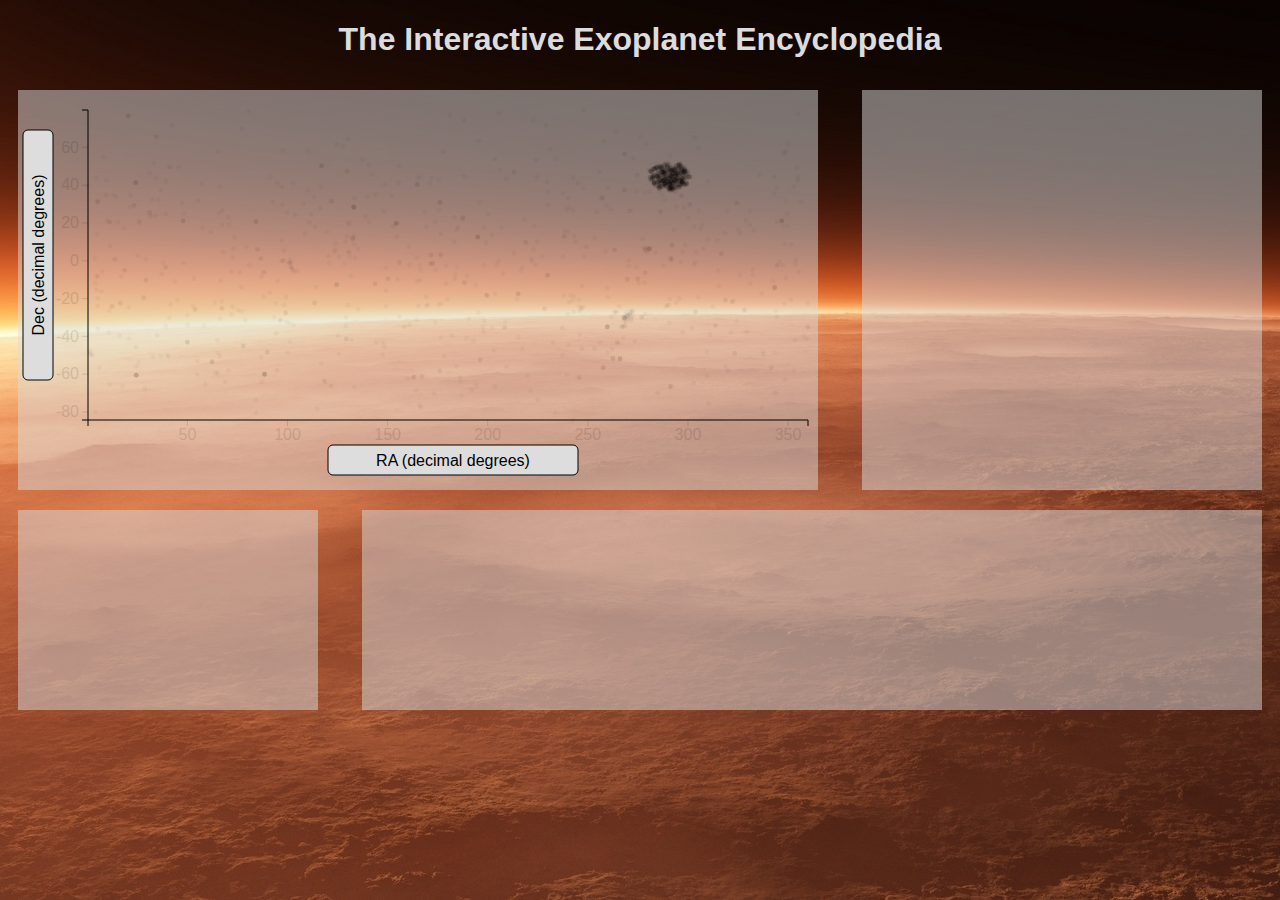
==== code/index.html @ 7ea902ef "Rename Index.html to index.html" ====
<!DOCTYPE html>
<meta charset="utf-8">
<html>
  <head>
    <title>Interactive Exoplanet Encyclopedia</title>
    <link rel="stylesheet" type="text/css" href="style_html.css"/>
    <link rel="stylesheet" type="text/css" href="style_svg.css"/>
<!--    <script src="http://d3js.org/d3.v3.min.js"></script>
    <script src="http://d3js.org/d3.geo.projection.v0.min.js"></script>
    <script src="http://d3js.org/queue.v1.min.js"></script> -->
    <script src="d3/d3.min.js"></script>
  </head>


  <body>
    <h1> The Interactive Exoplanet Encyclopedia</h1>
    <div id="mpvDiv">
    </div>
    <div id="spvDiv">
    </div>
    <div id="spInfoDiv">
    </div>
    <div id="storyDiv">
    </div>


    <script src="main.js"></script>
    <script src="mpv.js"></script>
    <script src="spv.js"></script>
    <script src="spinfo.js"></script>


  </body>
</html>
---- code/style_html.css ----
body {
    background-image: url("mars.jpg");
    background-color: #cccccc;
    background-attachment: fixed;
    background-position: center; 
	font-family: "Trebuchet MS", Helvetica, sans-serif ;
}

div{
	background-color: rgba(220,220,220,.5);
	margin: 10px;
}
.tooltip{
	font-size: 9px;
	position: relative;
	background-color: rgba(0,0,0,.7);
}



@media (max-width:1272px) {
	div{
		display: block;
		margin: 10px;
	}

	#mpvDiv{
		width: 800px;
		margin-left: auto;
		margin-right: auto;

	}

	#spvDiv{
		background-color: rgba(220,220,220,.5);
		width: 800px;
		margin-left: auto;
		margin-right: auto;
	}

	#spInfoDiv{
		background-color: rgba(220,220,220,.5);
		width: 800px;		
		height: 200px;
		margin-left: auto;
		margin-right: auto;
	}
	#storyDiv{
		background-color: rgba(220,220,220,.5);
		width: 800px;
		margin-left: auto;
		margin-right: auto;
	}

}
@media (min-width:1273px) {
	#mpvDiv{
		width: 800px;
		height: 400px;
		float: left;

	}

	#spvDiv{
		width: 400px
		height: 400px;
		float: right;
	}

	#spInfoDiv{
		width: 900px;
		height: 200px;
		float: right;
		position:relative;
	}
	#storyDiv{
		width: 280px;
		height: 180px;
		float: left;
		position:relative;
	}

/*	.infoCol{
	height: 100%;
	background-color: rgba(0,0,0,0);
	padding: 5;
	display: inline-block;
	position: absolute;
	}*/
}

#storyDiv{
	padding: 10px;
}

div#button{
	width: 100px;
	height: 30px;
	position: relative;
	top: 450px;
	background-color:red;
	color: black;}

svg{
	display: block;
	margin: auto;
}

h1{
	text-align: center;
	color: rgba(220,220,220,1);
	min-width: 800px;
}
h4{
	text-align: center;
}
---- code/style_svg.css ----
.easterL{
  fill: #0ff;
}

.easterR{
  fill: #f00;
}

.dot {
  fill: #000;
  opacity: .3;
  stroke: rgba(0,0,0,0);
  /*stroke-opacity: 0;*/
  stroke-width: 6;
}

.selDot {
  fill: #f00;
  opacity: 1;

}
.axis{
  fill: none;
  stroke: #000;
}
.tick > text{
  fill: #000;
  stroke: none;
}

.axisTitle{

}

.titleButton{
  fill: #ddd;
  stroke: #000;
  stroke-width:1;

}

.plotMenuButton{
  fill: #ddd;
  opacity: .8;
}

.plotMenuButton > text{
  fill: #000;
  opacity: 1;

} 
.entry{
  fill: #aaa;
  opacity: .8;
}

.entry > text{
  fill: #000;
  opacity: 1;
} 

.highlight{
  fill: rgba(196,119,73,1);
  opacity: 1;
}


.x{
}

.y{

}

.orbit{
  fill: none;
  stroke:red;
  stroke-width: 2px;
}

.au{
  fill: none;
  stroke:blue;
  stroke-width: 1px;
  stroke-dasharray:"(10,10)";
}


.star{
  fill: yellow;
  stroke:yellow;
  stroke-width: 1px;
  ;
}

text{
  font-family: "Trebuchet MS", Helvetica, sans-serif ;
  cursor: default;
}
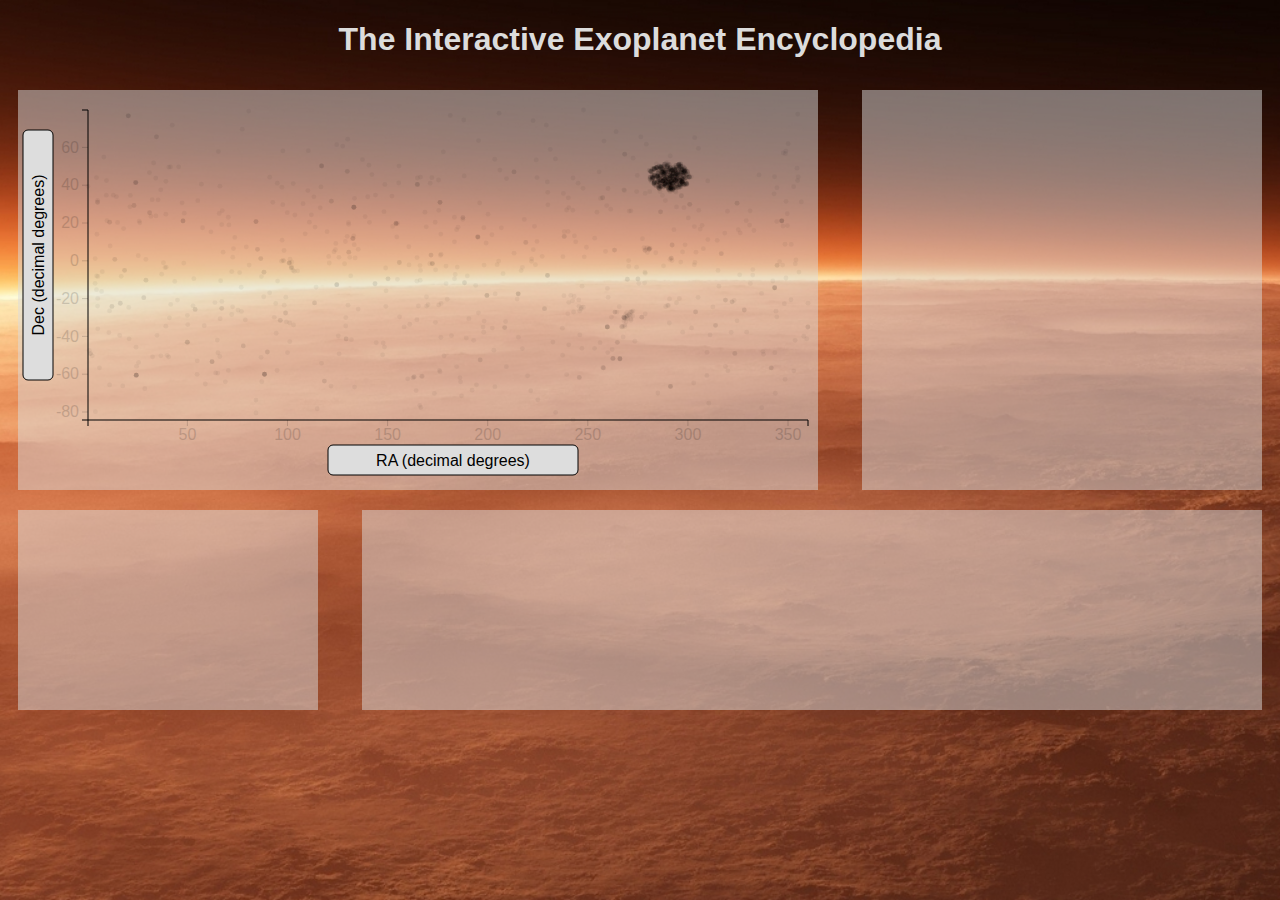
==== commit be1608e5: "a little bit of browser dynamics" ====
--- a/code/index.html
+++ b/code/index.html
@@ -31,4 +31,4 @@
 
 
   </body>
-</html>
+</html>--- a/code/style_html.css
+++ b/code/style_html.css
@@ -1,10 +1,21 @@
 body {
-    background-image: url("mars.jpg");
-    background-color: #cccccc;
-    background-attachment: fixed;
-    background-position: center; 
-	font-family: "Trebuchet MS", Helvetica, sans-serif ;
+	    background-image: url("mars.jpg");
+	    background-color: #cccccc;
+	    background-attachment: fixed;
+	    background-position: center; 
+	    background-repeat: no-repeat;
+		font-family: "Trebuchet MS", Helvetica, sans-serif ;
+		/*background-size: auto 150%;*/
+	}
+
+@media (max-aspect-ratio: 1000/369){
+	body {background-size: auto 150%;}
 }
+
+@media (min-aspect-ratio: 1000/369){
+	body {background-size: 100% auto;}
+}
+
 
 div{
 	background-color: rgba(220,220,220,.5);
@@ -15,7 +26,11 @@
 	position: relative;
 	background-color: rgba(0,0,0,.7);
 }
-
+.spvSvg{
+	display: block;
+	margin-right: auto;
+	margin-left: auto;
+}
 
 
 @media (max-width:1272px) {
@@ -36,6 +51,10 @@
 		width: 800px;
 		margin-left: auto;
 		margin-right: auto;
+	}
+	.spvSvg{
+		width: 800px;
+
 	}
 
 	#spInfoDiv{
@@ -65,6 +84,9 @@
 		width: 400px
 		height: 400px;
 		float: right;
+	}
+	.spvSvg{
+		width: 400px;
 	}
 
 	#spInfoDiv{
@@ -101,6 +123,13 @@
 	background-color:red;
 	color: black;}
 
+div.intro{
+	width: 400px;
+	height: 400px;
+	position:absolute;
+	top: 20px;
+	right: 20px;
+}
 svg{
 	display: block;
 	margin: auto;
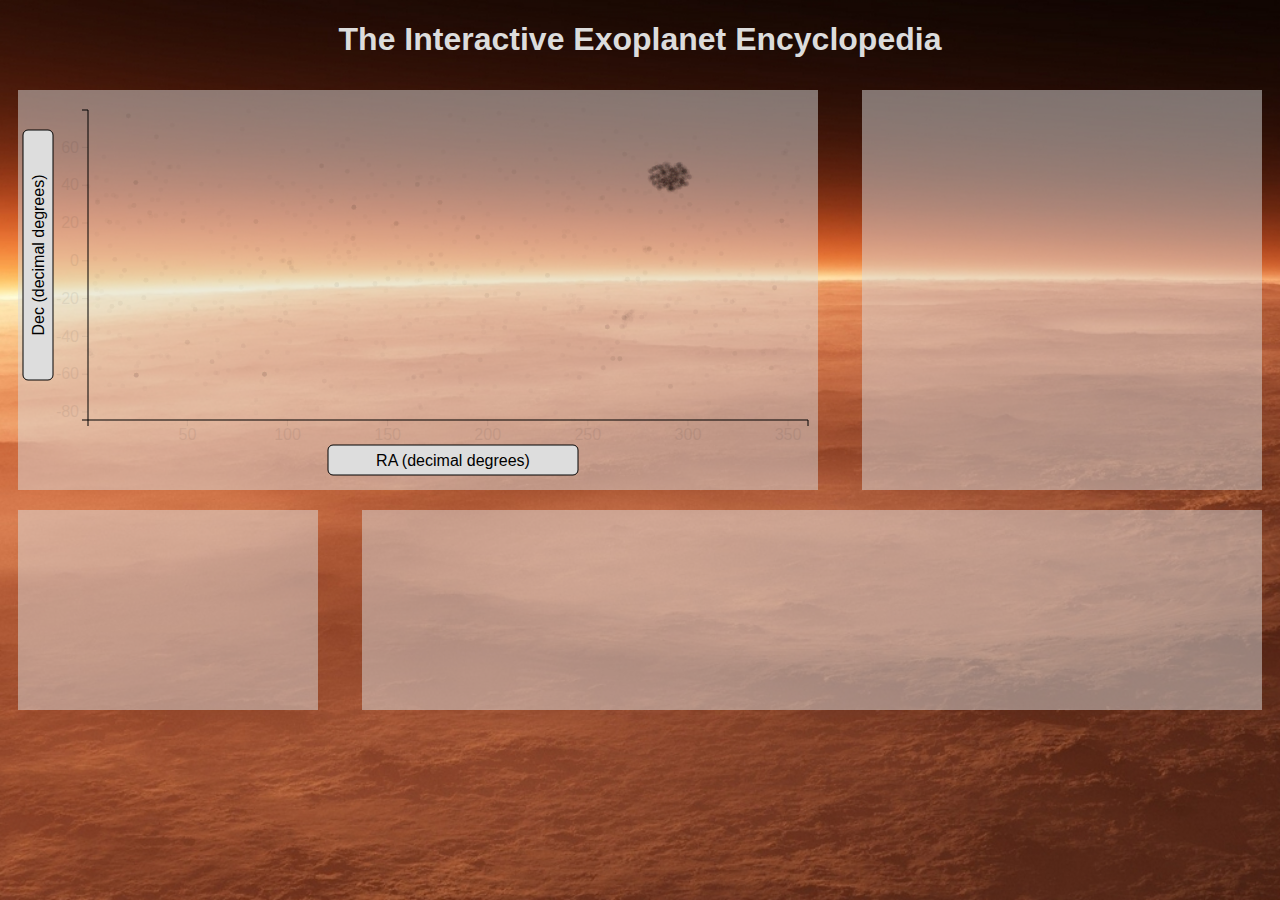
==== commit 4a3886ba: "Merge branch 'master' of https://github.com/JaroCamphuijsen/ExoplanetProject" ====
--- a/code/index.html
+++ b/code/index.html
@@ -31,4 +31,4 @@
 
 
   </body>
-</html>+</html>
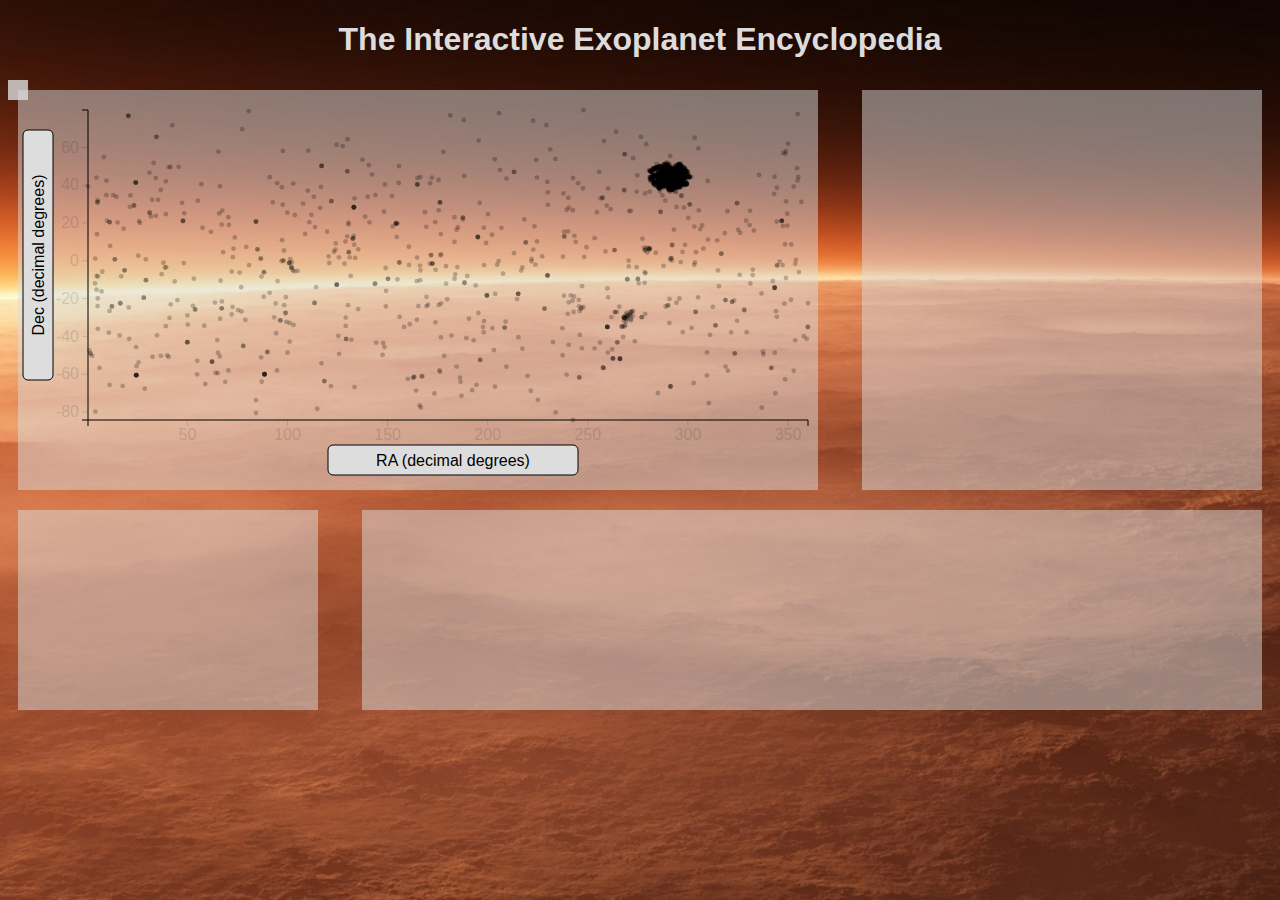
==== commit 72fefa6a: "Thursday morning commit, second last before deadline" ====
--- a/code/index.html
+++ b/code/index.html
@@ -20,7 +20,7 @@
     </div>
     <div id="spInfoDiv">
     </div>
-    <div id="storyDiv">
+    <div id="explainDimDiv">
     </div>
 
 
@@ -28,6 +28,7 @@
     <script src="mpv.js"></script>
     <script src="spv.js"></script>
     <script src="spinfo.js"></script>
+    <script src="story.js"></script>
 
 
   </body>
--- a/code/style_html.css
+++ b/code/style_html.css
@@ -21,6 +21,20 @@
 	background-color: rgba(220,220,220,.5);
 	margin: 10px;
 }
+div#story{
+	background-color: rgba(220,220,220,.8);
+	position: fixed;
+	padding: 10px;
+	float: right;
+	display: block;
+	margin: auto;
+}
+
+.storyButton{
+	bottom: 10px;
+	background-color: rgba(200,200,200,.8);
+}
+
 .tooltip{
 	font-size: 9px;
 	position: relative;
@@ -64,9 +78,9 @@
 		margin-left: auto;
 		margin-right: auto;
 	}
-	#storyDiv{
+	#explainDimDiv{
 		background-color: rgba(220,220,220,.5);
-		width: 800px;
+		width: 780px;
 		margin-left: auto;
 		margin-right: auto;
 	}
@@ -95,7 +109,7 @@
 		float: right;
 		position:relative;
 	}
-	#storyDiv{
+	#explainDimDiv{
 		width: 280px;
 		height: 180px;
 		float: left;
@@ -111,7 +125,7 @@
 	}*/
 }
 
-#storyDiv{
+#explainDimDiv{
 	padding: 10px;
 }
 
--- a/code/style_svg.css
+++ b/code/style_svg.css
@@ -13,13 +13,11 @@
   stroke: rgba(0,0,0,0);
   /*stroke-opacity: 0;*/
   stroke-width: 6;
+  cursor: pointer;
 }
 
-.selDot {
-  fill: #f00;
-  opacity: 1;
 
-}
+
 .axis{
   fill: none;
   stroke: #000;
@@ -37,28 +35,44 @@
   fill: #ddd;
   stroke: #000;
   stroke-width:1;
+  cursor: pointer;
 
 }
 
 .plotMenuButton{
   fill: #ddd;
   opacity: .8;
+  cursor: pointer;
 }
 
 .plotMenuButton > text{
   fill: #000;
   opacity: 1;
+  cursor: pointer;
 
 } 
 .entry{
   fill: #aaa;
   opacity: .8;
+  cursor:pointer;
 }
 
 .entry > text{
   fill: #000;
   opacity: 1;
 } 
+
+.sameVal{
+  fill: #fd4;
+  opacity: .9;
+}
+
+.selDot {
+  fill: #f00;
+  opacity: 1;
+
+}
+
 
 .highlight{
   fill: rgba(196,119,73,1);
@@ -75,12 +89,14 @@
 
 .orbit{
   fill: none;
+  
+}
+.exo{
   stroke:red;
   stroke-width: 2px;
 }
 
-.au{
-  fill: none;
+.terra{
   stroke:blue;
   stroke-width: 1px;
   stroke-dasharray:"(10,10)";
@@ -94,7 +110,13 @@
   ;
 }
 
+.exoPlanet{
+  fill: #2c2;
+  stroke: none;
+  opacity: 1;
+}
+
 text{
   font-family: "Trebuchet MS", Helvetica, sans-serif ;
-  cursor: default;
+  
 }
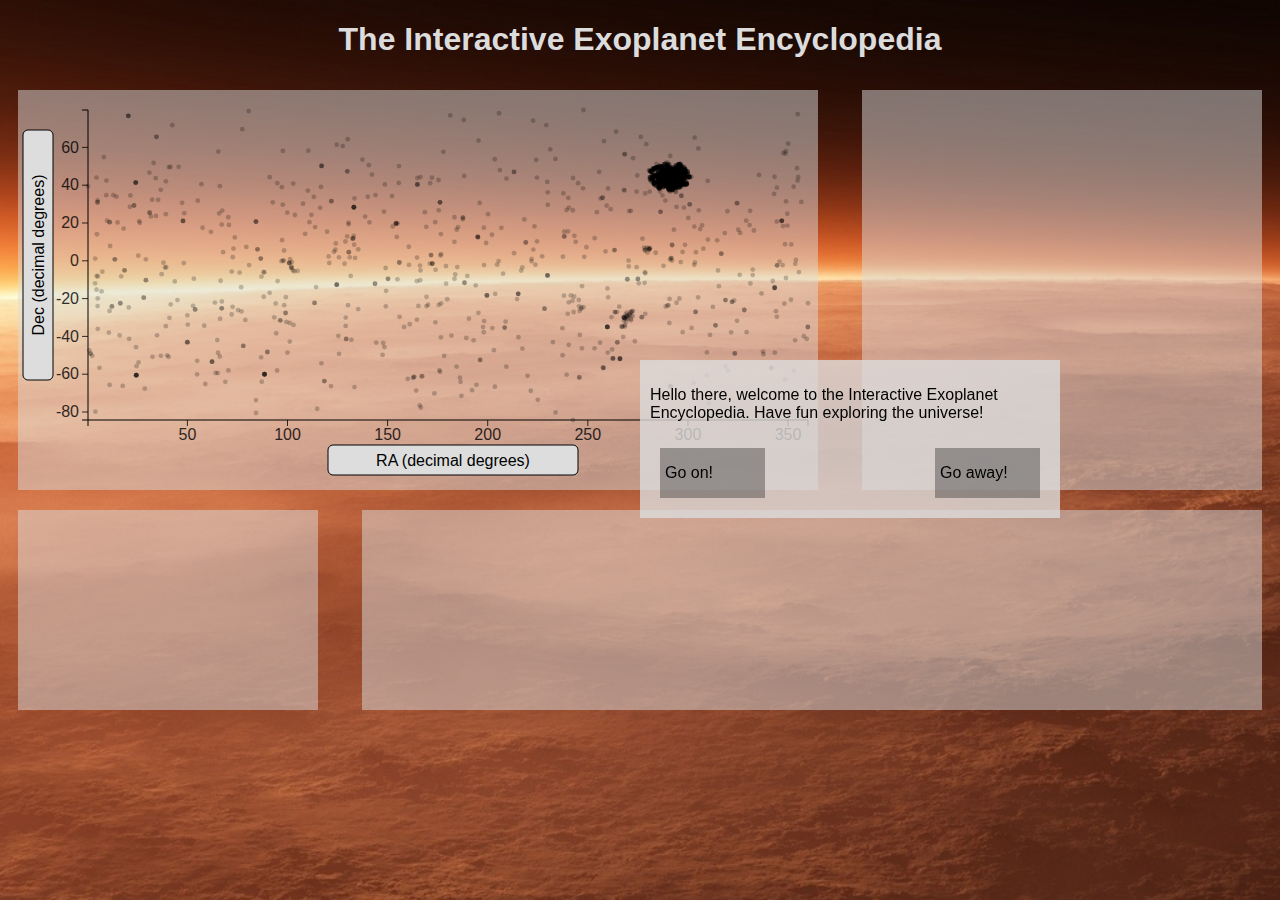
==== commit fff64afa: "final deadline code commit" ====
--- a/code/index.html
+++ b/code/index.html
@@ -13,7 +13,7 @@
 
 
   <body>
-    <h1> The Interactive Exoplanet Encyclopedia</h1>
+    <a href="index.html"><h1> The Interactive Exoplanet Encyclopedia</h1></a>
     <div id="mpvDiv">
     </div>
     <div id="spvDiv">
--- a/code/style_html.css
+++ b/code/style_html.css
@@ -32,7 +32,9 @@
 
 .storyButton{
 	bottom: 10px;
-	background-color: rgba(200,200,200,.8);
+	background-color: rgba(50,50,50,.4);
+	padding-left:5px;
+	cursor: pointer;
 }
 
 .tooltip{
@@ -116,13 +118,6 @@
 		position:relative;
 	}
 
-/*	.infoCol{
-	height: 100%;
-	background-color: rgba(0,0,0,0);
-	padding: 5;
-	display: inline-block;
-	position: absolute;
-	}*/
 }
 
 #explainDimDiv{
@@ -136,6 +131,10 @@
 	top: 450px;
 	background-color:red;
 	color: black;}
+
+.highlight{
+	background-color:rgba(196,119,73,1);
+}
 
 div.intro{
 	width: 400px;
@@ -153,8 +152,10 @@
 	text-align: center;
 	color: rgba(220,220,220,1);
 	min-width: 800px;
+	text-decoration: none;
 }
 h4{
 	text-align: center;
 }
+a{text-decoration:none;}
 
--- a/code/style_svg.css
+++ b/code/style_svg.css
@@ -28,7 +28,7 @@
 }
 
 .axisTitle{
-
+  cursor: pointer;
 }
 
 .titleButton{
@@ -87,19 +87,28 @@
 
 }
 
-.orbit{
-  fill: none;
-  
-}
+
 .exo{
-  stroke:red;
+  fill: #840;
+  stroke:#840;
   stroke-width: 2px;
 }
 
 .terra{
-  stroke:blue;
+  fill: #044;
+  stroke:#044;
   stroke-width: 1px;
-  stroke-dasharray:"(10,10)";
+  
+}
+
+.orbit{
+  fill: none;
+  opacity: .3;
+}
+
+.planet{
+  stroke: none;
+  opacity: 1;
 }
 
 
@@ -110,11 +119,7 @@
   ;
 }
 
-.exoPlanet{
-  fill: #2c2;
-  stroke: none;
-  opacity: 1;
-}
+
 
 text{
   font-family: "Trebuchet MS", Helvetica, sans-serif ;
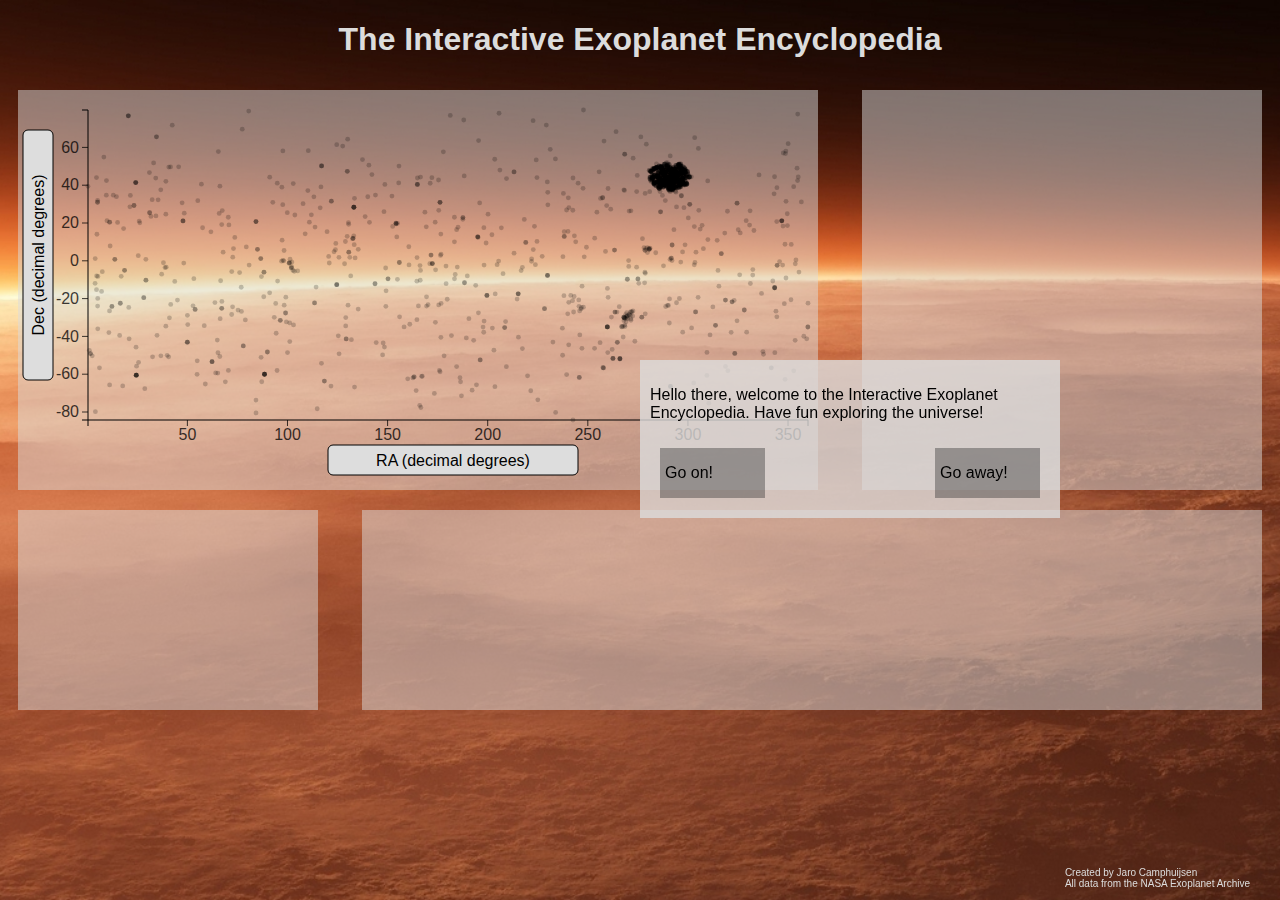
==== commit e9e1bcb4: "Final final final commit, including report" ====
--- a/code/index.html
+++ b/code/index.html
@@ -22,7 +22,14 @@
     </div>
     <div id="explainDimDiv">
     </div>
-
+    <div id="creDiv">
+        <p class="credits">Created by <a href="https://github.com/JaroCamphuijsen" target="_blank"> 
+            Jaro Camphuijsen </a> 
+            <br> All data from the 
+            <a href="http://exoplanetarchive.ipac.caltech.edu/" target="_blank">
+                NASA Exoplanet Archive </a>
+        </p>
+    </div>
 
     <script src="main.js"></script>
     <script src="mpv.js"></script>
--- a/code/style_html.css
+++ b/code/style_html.css
@@ -135,14 +135,26 @@
 .highlight{
 	background-color:rgba(196,119,73,1);
 }
+div#creDiv{
+	background-color:rgba(0,0,0,0);
+	position: fixed;
+	right: 30px;
+	bottom: 1px;
+	margin: 0px;
+}
 
-div.intro{
+p.credits{
+	color: rgba(220,220,220,1);
+	background-color: none;
+	font-size:10px;
+}
+/*div.intro{
 	width: 400px;
 	height: 400px;
 	position:absolute;
 	top: 20px;
 	right: 20px;
-}
+}*/
 svg{
 	display: block;
 	margin: auto;
@@ -157,5 +169,7 @@
 h4{
 	text-align: center;
 }
-a{text-decoration:none;}
+a{	text-decoration:none;
+	color: rgba(220,220,220,1);
+	}
 
